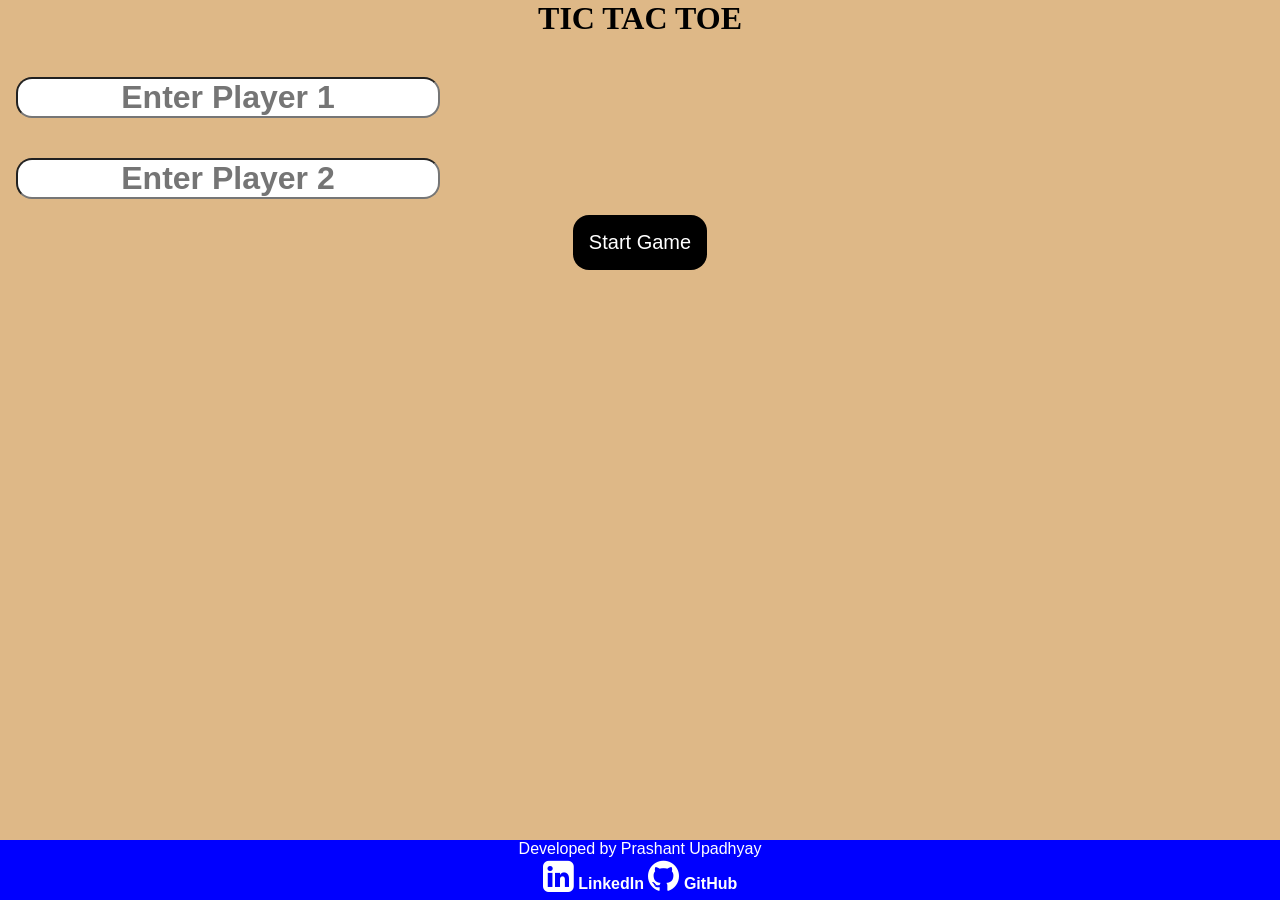
==== index.html @ 19a48517 "Added new files" ====
<!DOCTYPE html>
<html lang="en">
<head>
    <meta charset="UTF-8">
    <meta name="viewport" content="width=device-width, initial-scale=1.0">
    <title>TIC TAC TOE</title>
     <link rel="stylesheet" href="style.css">
    <link rel="stylesheet" href="https://cdnjs.cloudflare.com/ajax/libs/font-awesome/4.7.0/css/font-awesome.min.css">
</head>
<body>
      <h1>TIC TAC TOE</h1>
    <input type="text" placeholder="Enter Player 1" class="player">
    <input type="text" placeholder="Enter Player 2" class="player">
    <button id="start">Start Game</button>
    <div class="base">
             <p id="name">Developed by Prashant Upadhyay</p>
             <i class="fa fa-linkedin-square" style="font-size:36px"></i>
             <a class ="link"href="https://www.linkedin.com/in/prashant-upadhyay-b34a3b375" target="_main">LinkedIn</a>
          <i class="fa fa-github" style="font-size:36px"></i>
          <a class="link" href="https://github.com/prashant2350" target="_main">GitHub</a>
            </div>
            <script src="script.js"></script>
</body>
</html>
---- style.css ----
*{
    margin: 0;
    padding: 0;
    
}
body{
  
    background-color: burlywood;
     text-align: center;
    
}
.container{
    height:70vh;
    display: flex;
   justify-content: center;
    align-items: center;
    text-align: center;
}
.game{
    height:60vmin;
    width: 60vmin;
    display: flex;
    flex-wrap: wrap;
   justify-content: center;
    align-items: center;
    gap: 1.5vmin;
}
.box{
    height: 18vmin;
    width: 18vmin;
   border-radius: 1rem;
   border: none;
  font-size: 8vmin;
   font-weight: bold;
   color: black;
background-color: crimson;
   cursor: pointer;
}
.reset{
    padding: 1rem;
    font-size: 1.25rem;
    background-color: black;
    border-radius: 1rem;
    border: none;
    color: white;
}

.base{
    position: absolute;
    bottom: 0;
    width: 100%;
    background-color:blue;
  height:60px;
  color: white;
 

    font-family: Arial, Helvetica, sans-serif;
    font-size: 30;
}
.link{
    color: white;
    text-decoration: none;
    font-size: 1rem;
    font-weight: bold;
    
}
.player{
    font-size: 2rem;
    font-weight: bold;
    display: block;
    
    margin: 1rem;;
    align-items: center;
    justify-content: center;
    text-align: center;
    border-radius: 1rem;
    margin-top: 40px;
}
#start{
    padding: 1rem;
    font-size: 1.25rem;
    background-color: black;
    border-radius: 1rem;
    border: none;
    color: white;
    cursor: pointer;
}
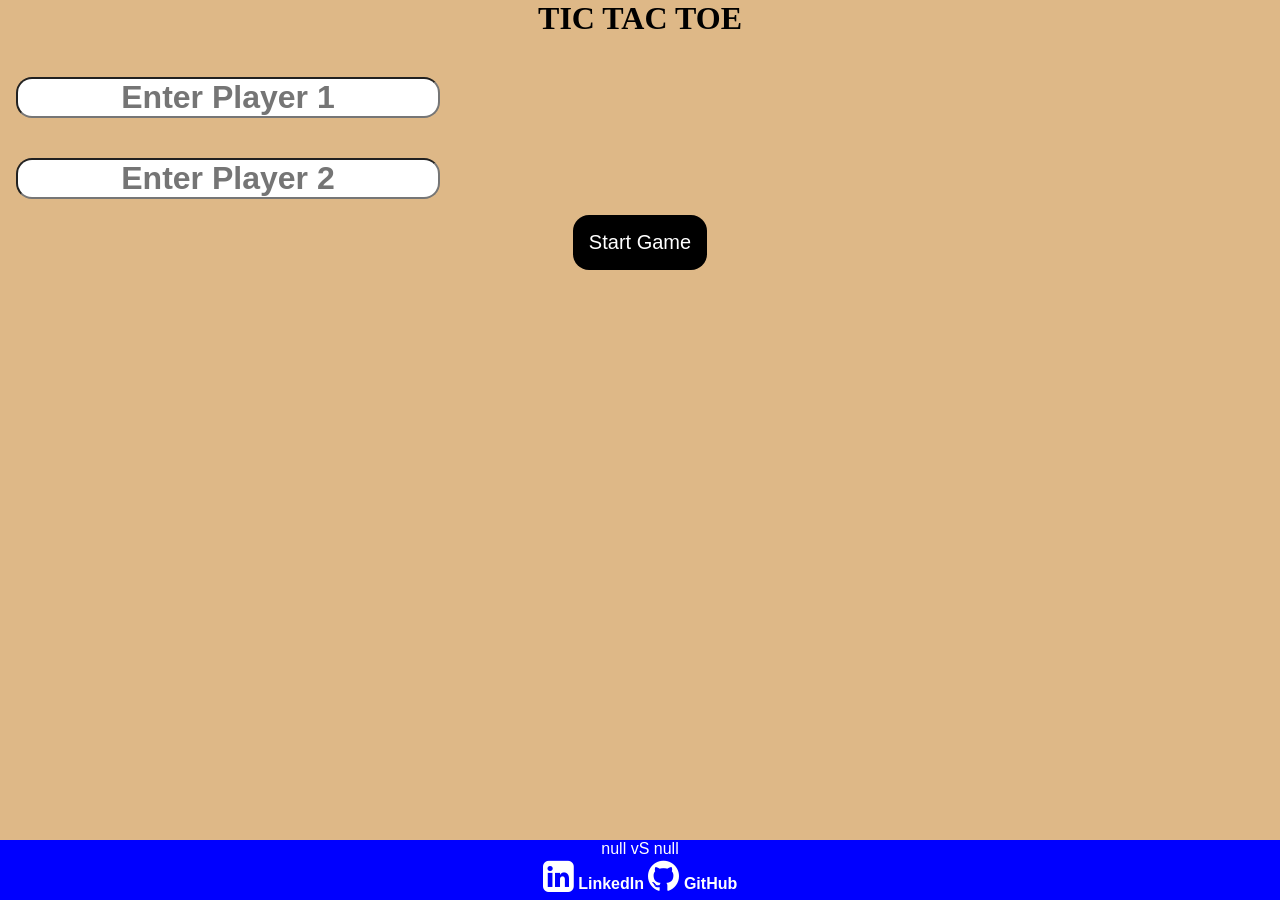
==== commit 981e211a: "Added script for main page" ====
--- a/index.html
+++ b/index.html
@@ -6,8 +6,10 @@
     <title>TIC TAC TOE</title>
      <link rel="stylesheet" href="style.css">
     <link rel="stylesheet" href="https://cdnjs.cloudflare.com/ajax/libs/font-awesome/4.7.0/css/font-awesome.min.css">
+<link rel="icon" type="image/x-icon" href="pic.png">
 </head>
 <body>
+ 
       <h1>TIC TAC TOE</h1>
     <input type="text" placeholder="Enter Player 1" class="player">
     <input type="text" placeholder="Enter Player 2" class="player">
--- a/style.css
+++ b/style.css
@@ -85,3 +85,21 @@
     color: white;
     cursor: pointer;
 }
+.NewGame{
+     padding: 1rem;
+    font-size: 1.25rem;
+    background-color: black;
+    border-radius: 1rem;
+    border: none;
+    color: white;
+}
+#msg{
+    font-size: 8vmin;
+    color: black;
+}
+.msgcontainer{
+    height: 30vmin;
+}
+.hide{
+    display: none;
+}
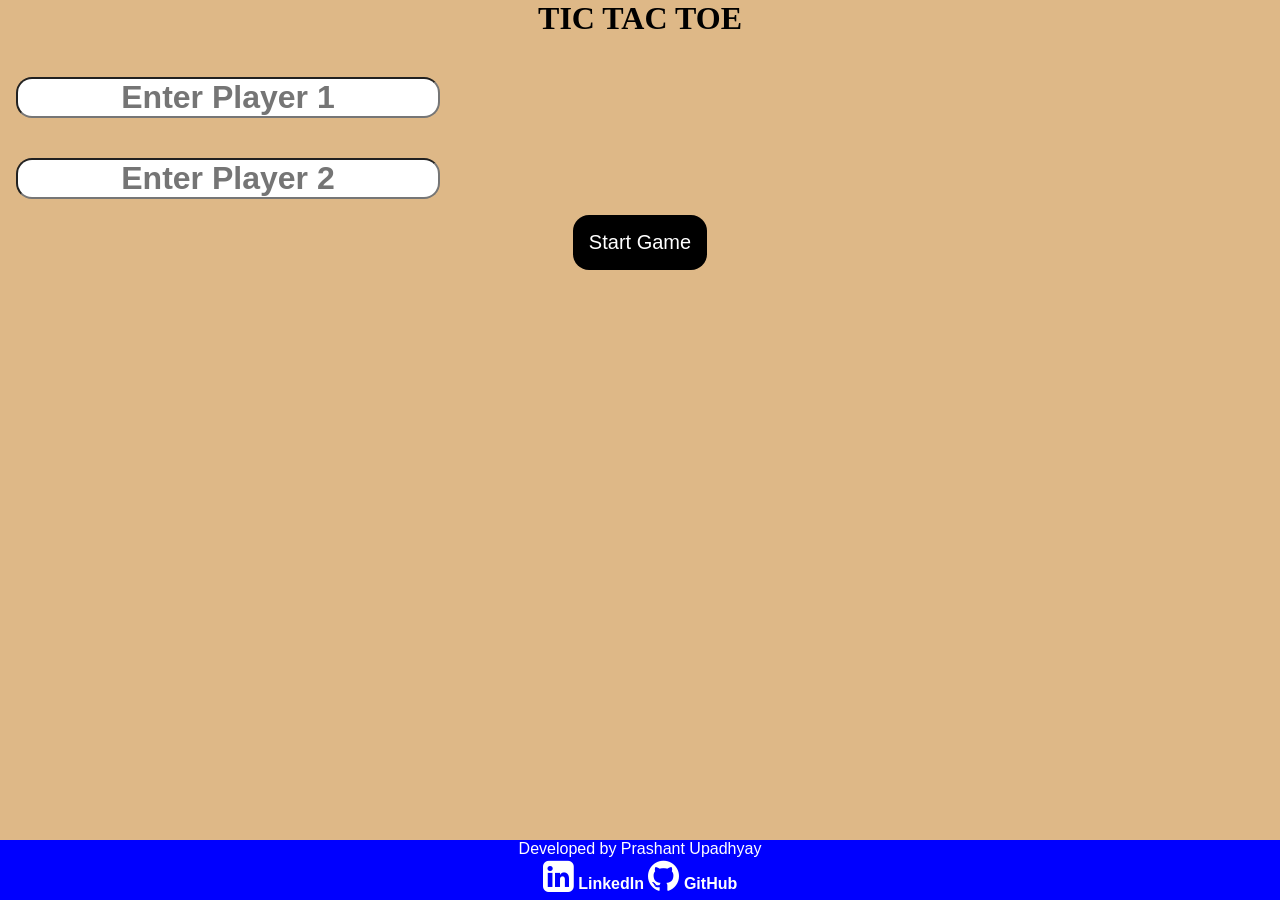
==== commit 960befdb: "removing main page" ====
--- a/index.html
+++ b/index.html
@@ -9,7 +9,6 @@
 <link rel="icon" type="image/x-icon" href="pic.png">
 </head>
 <body>
- 
       <h1>TIC TAC TOE</h1>
     <input type="text" placeholder="Enter Player 1" class="player">
     <input type="text" placeholder="Enter Player 2" class="player">
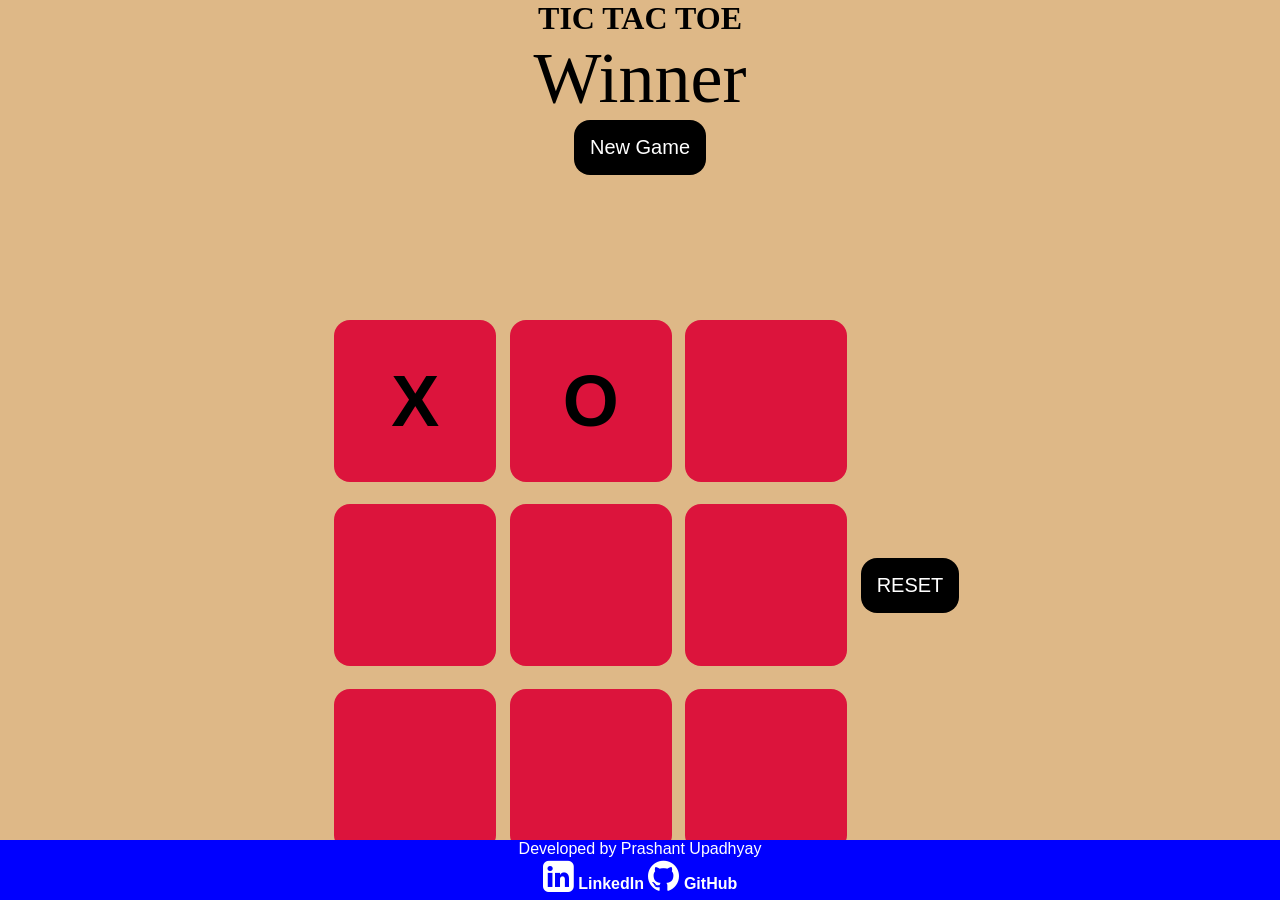
==== commit 47421e32: "renamed a file and removed one" ====
--- a/index.html
+++ b/index.html
@@ -3,23 +3,44 @@
 <head>
     <meta charset="UTF-8">
     <meta name="viewport" content="width=device-width, initial-scale=1.0">
-    <title>TIC TAC TOE</title>
-     <link rel="stylesheet" href="style.css">
+    <title>TIC TAC TOE
+    </title>
+    <link rel="stylesheet" href="style.css">
     <link rel="stylesheet" href="https://cdnjs.cloudflare.com/ajax/libs/font-awesome/4.7.0/css/font-awesome.min.css">
 <link rel="icon" type="image/x-icon" href="pic.png">
 </head>
 <body>
-      <h1>TIC TAC TOE</h1>
-    <input type="text" placeholder="Enter Player 1" class="player">
-    <input type="text" placeholder="Enter Player 2" class="player">
-    <button id="start">Start Game</button>
-    <div class="base">
+  <div class="msgcontainer">
+         <h1 id="text1">TIC TAC TOE</h1>
+         <p id="msg">Winner</p>
+         <button class="NewGame">New Game</button>
+         </div>
+    <div class="container">
+   
+    <div class="game">
+    <button class="box" id="0">X</button>
+     <button class="box" id="1">O</button>
+      <button class="box" id="2"></button>
+       <button class="box" id="3"></button>
+        <button class="box" id="4"></button>
+         <button class="box" id="5"></button>
+          <button class="box" id="6"></button>
+           <button class="box" id="7"></button>
+            <button class="box" id="8"></button>
+            </div>
+           <button class="reset">RESET</button>
+           <div class="winner">
+           
+           </div>
+           </div> 
+           <div class="base">
              <p id="name">Developed by Prashant Upadhyay</p>
              <i class="fa fa-linkedin-square" style="font-size:36px"></i>
              <a class ="link"href="https://www.linkedin.com/in/prashant-upadhyay-b34a3b375" target="_main">LinkedIn</a>
           <i class="fa fa-github" style="font-size:36px"></i>
           <a class="link" href="https://github.com/prashant2350" target="_main">GitHub</a>
             </div>
-            <script src="script.js"></script>
+           
+           <script src="script.js"></script>
 </body>
 </html>
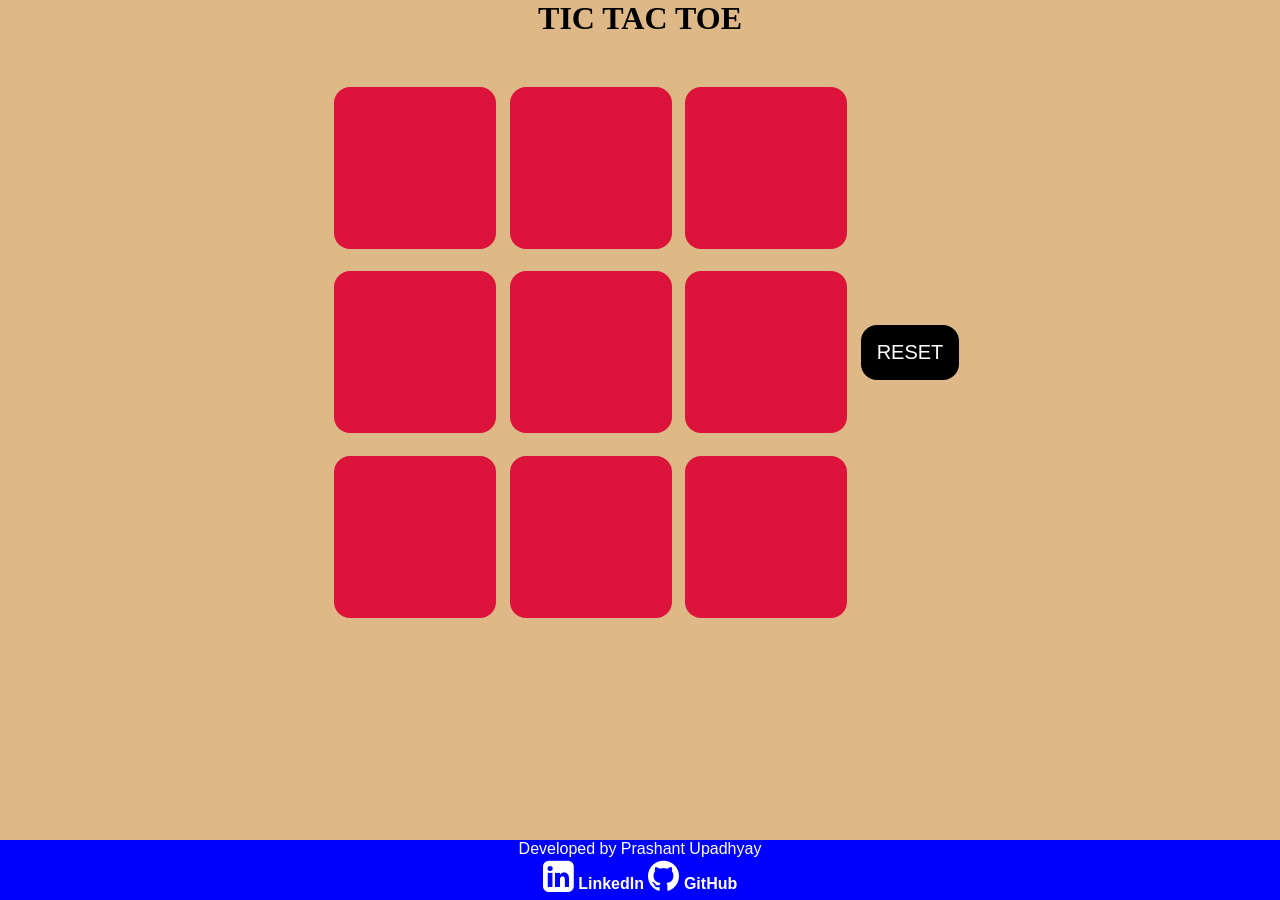
==== commit 8302d60d: "Ready" ====
--- a/index.html
+++ b/index.html
@@ -10,16 +10,17 @@
 <link rel="icon" type="image/x-icon" href="pic.png">
 </head>
 <body>
-  <div class="msgcontainer">
-         <h1 id="text1">TIC TAC TOE</h1>
+   <h1 id="text1">TIC TAC TOE</h1>
+  <div class="msgcontainer hide">
          <p id="msg">Winner</p>
          <button class="NewGame">New Game</button>
          </div>
+
     <div class="container">
    
     <div class="game">
-    <button class="box" id="0">X</button>
-     <button class="box" id="1">O</button>
+    <button class="box" id="0"></button>
+     <button class="box" id="1"></button>
       <button class="box" id="2"></button>
        <button class="box" id="3"></button>
         <button class="box" id="4"></button>
--- a/style.css
+++ b/style.css
@@ -43,6 +43,7 @@
     border-radius: 1rem;
     border: none;
     color: white;
+    cursor:pointer;
 }
 
 .base{
@@ -92,6 +93,7 @@
     border-radius: 1rem;
     border: none;
     color: white;
+    cursor: pointer;
 }
 #msg{
     font-size: 8vmin;
@@ -99,6 +101,7 @@
 }
 .msgcontainer{
     height: 30vmin;
+    
 }
 .hide{
     display: none;
